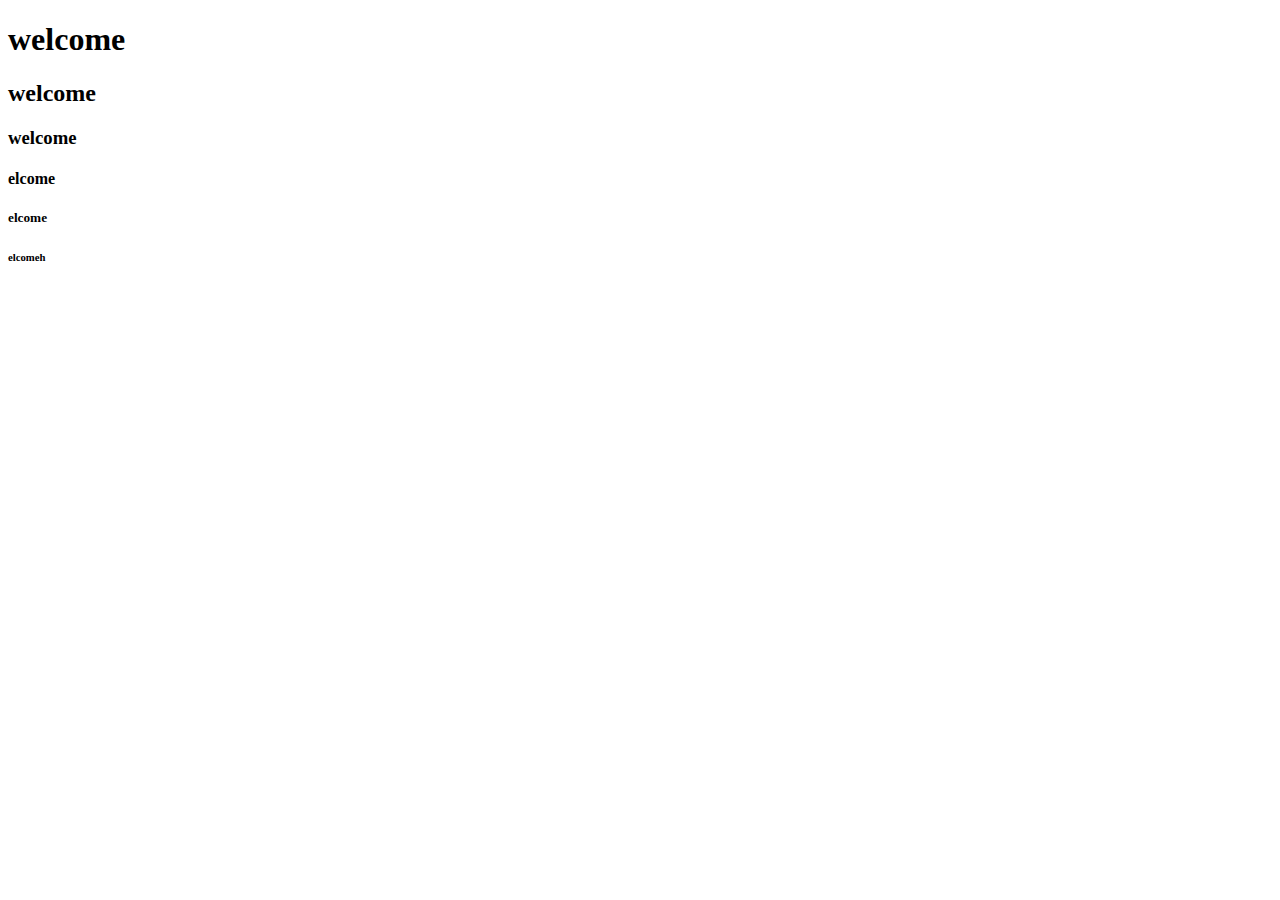
==== ictkevhtml/htmlcss/index.html @ 041043d1 "first commit" ====
<!DOCTYPE html>
<html lang="en">
<head>
    <meta charset="UTF-8">
    <meta name="viewport" content="width=device-width, initial-scale=1.0">
    <meta http-equiv="X-UA-Compatible" content="ie=edge">
    <title>welcome</title>
</head>
<body>
    <h1>welcome</h1>
    <h2>welcome</h2>
    <h3>welcome</h3>
    <h4>elcome</h4>
    <h5>elcome</h5>
    <h6>elcomeh</h6>
</body>
</html>
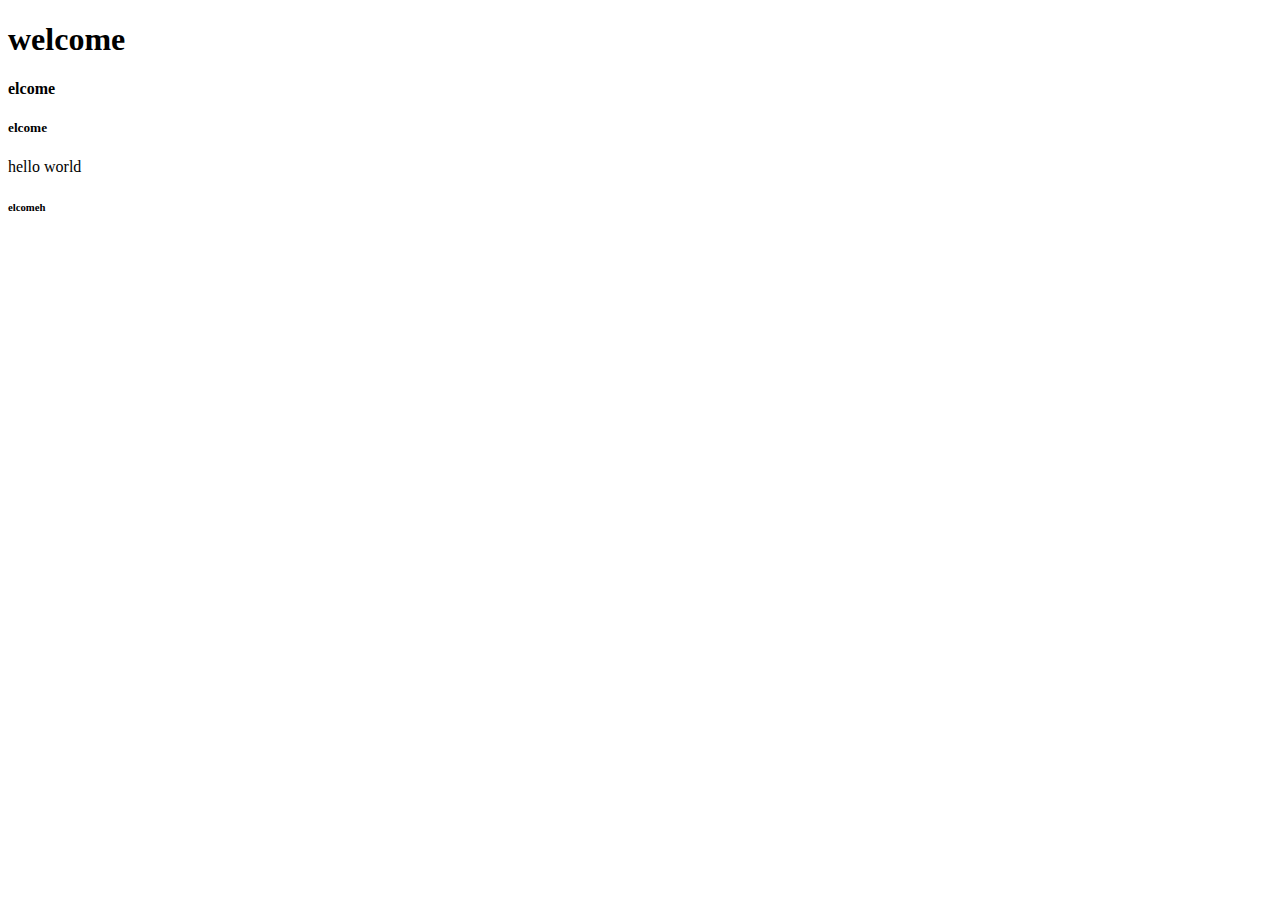
==== commit ff18e3f1: "first commit" ====
--- a/ictkevhtml/htmlcss/index.html
+++ b/ictkevhtml/htmlcss/index.html
@@ -8,10 +8,9 @@
 </head>
 <body>
     <h1>welcome</h1>
-    <h2>welcome</h2>
-    <h3>welcome</h3>
     <h4>elcome</h4>
     <h5>elcome</h5>
+    hello world
     <h6>elcomeh</h6>
 </body>
 </html>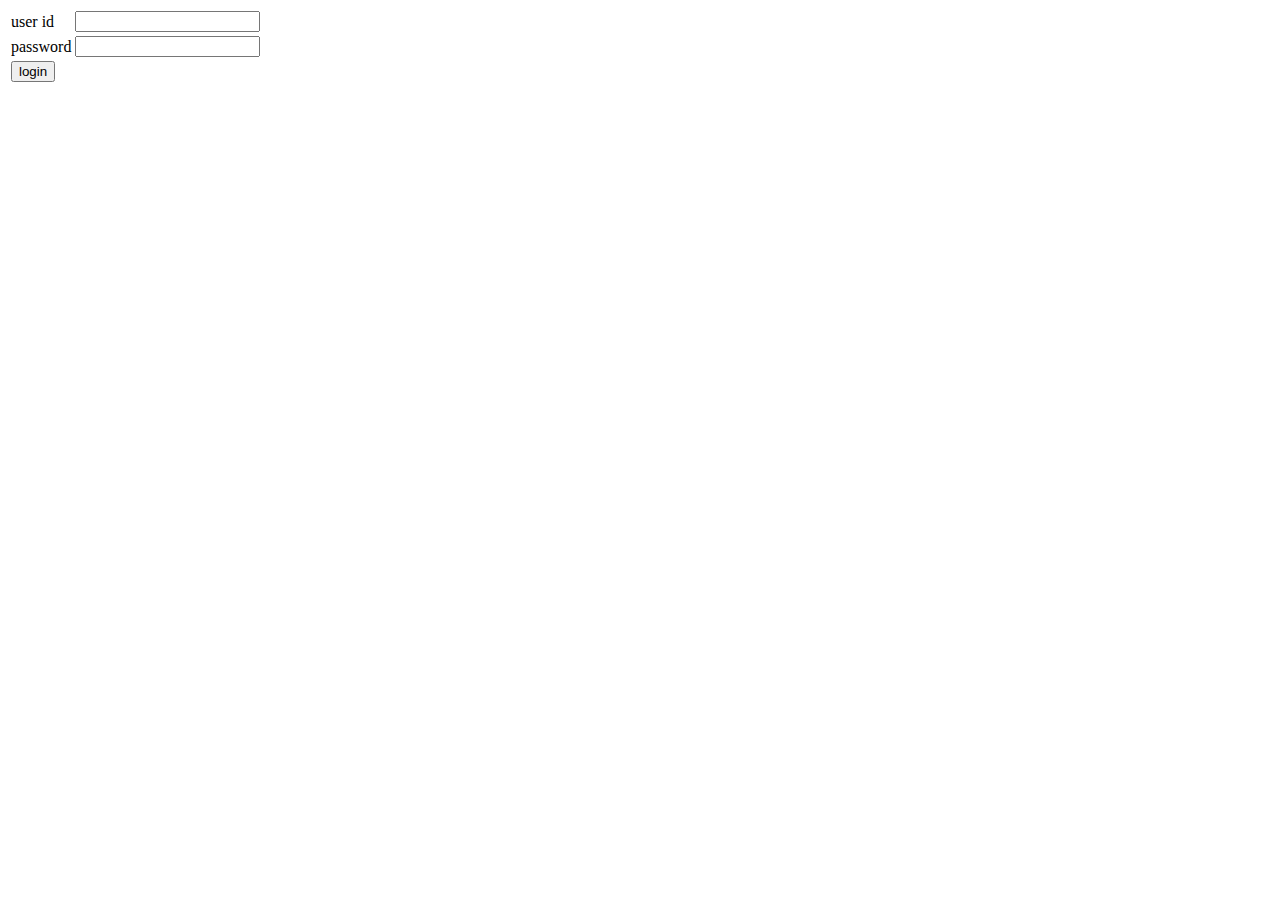
==== commit a1789a7b: "login" ====
--- a/ictkevhtml/htmlcss/index.html
+++ b/ictkevhtml/htmlcss/index.html
@@ -7,10 +7,23 @@
     <title>welcome</title>
 </head>
 <body>
-    <h1>welcome</h1>
-    <h4>elcome</h4>
-    <h5>elcome</h5>
-    hello world
-    <h6>elcomeh</h6>
+    <table>
+        <tr>
+            <td>
+                user id
+
+        </td>
+        <td><input type="text">
+        </td>
+    
+    </tr>
+    <tr><td>password
+    </td>
+    <td>
+        <input type="text">
+    </td>
+</tr>
+<tr><td><button>login</button></td></tr>
+    </table>
 </body>
 </html>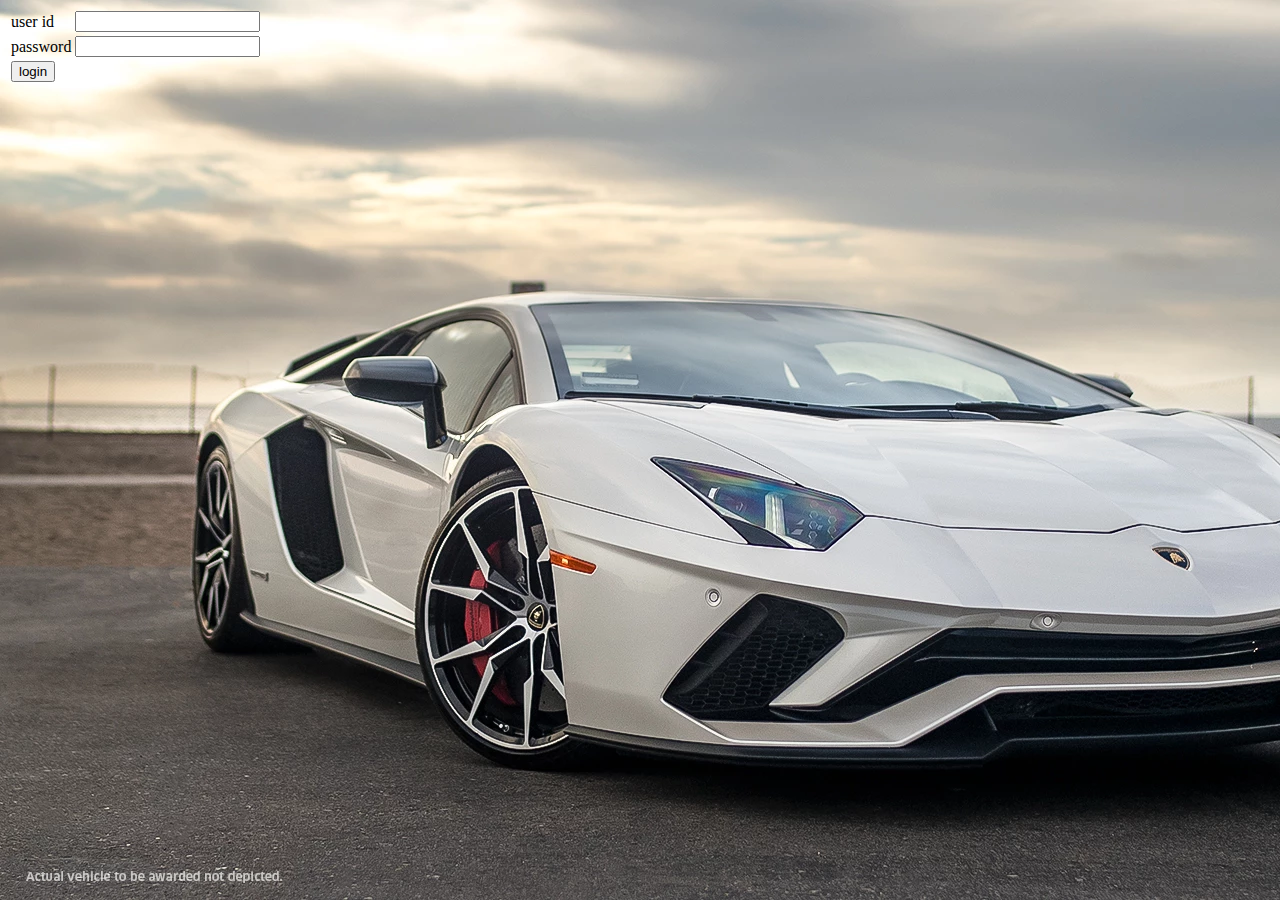
==== commit 63c9db86: "extback" ====
--- a/ictkevhtml/htmlcss/index.html
+++ b/ictkevhtml/htmlcss/index.html
@@ -5,6 +5,7 @@
     <meta name="viewport" content="width=device-width, initial-scale=1.0">
     <meta http-equiv="X-UA-Compatible" content="ie=edge">
     <title>welcome</title>
+    <link rel="stylesheet" href="./css/style.css">
 </head>
 <body>
     <table>
--- a/ictkevhtml/htmlcss/css/style.css
+++ b/ictkevhtml/htmlcss/css/style.css
@@ -0,0 +1,2 @@
+.clr{color: rgb(14, 250, 14);}
+        body{background:url('../lambo.webp');}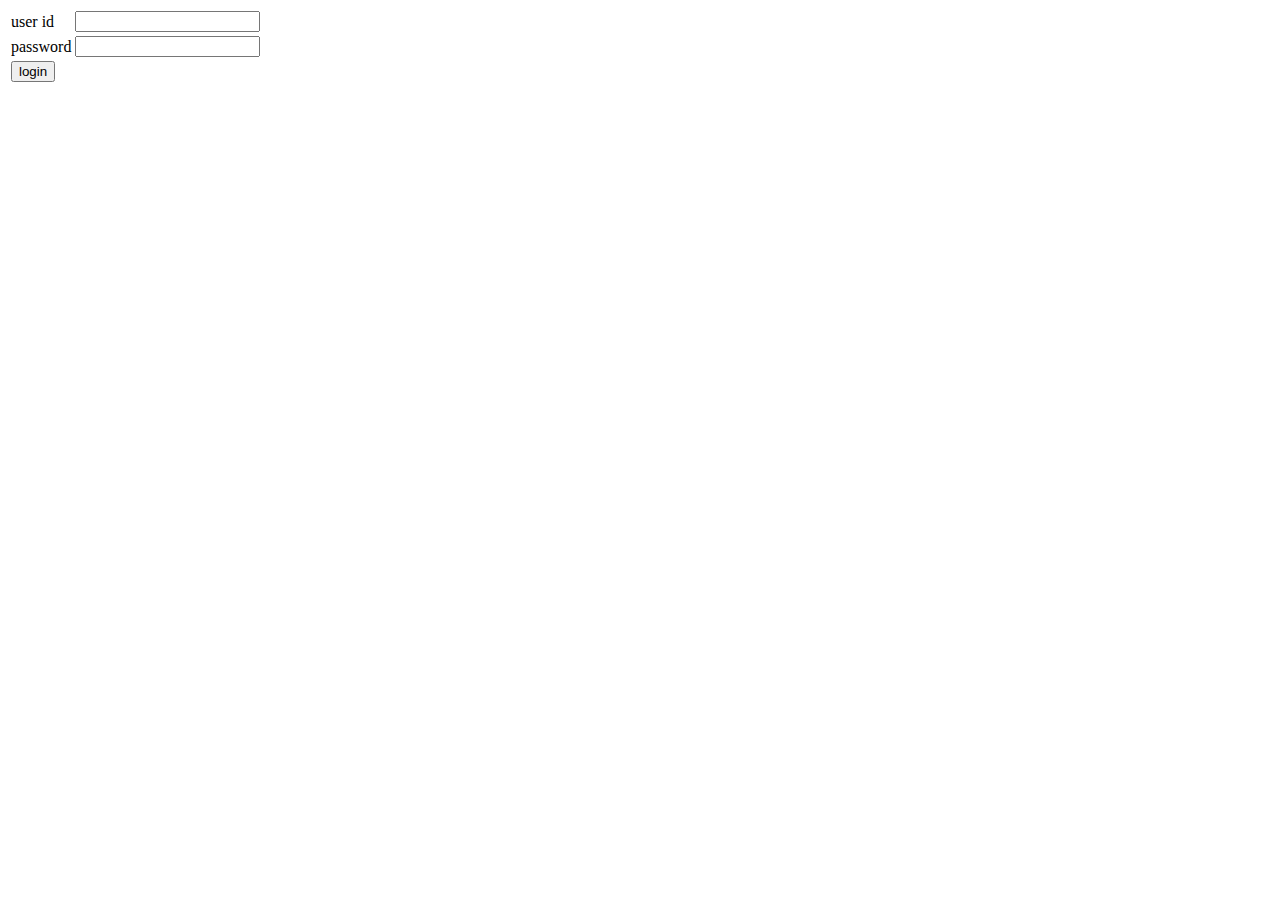
==== commit db138187: "marg" ====
--- a/ictkevhtml/htmlcss/index.html
+++ b/ictkevhtml/htmlcss/index.html
@@ -5,7 +5,7 @@
     <meta name="viewport" content="width=device-width, initial-scale=1.0">
     <meta http-equiv="X-UA-Compatible" content="ie=edge">
     <title>welcome</title>
-    <link rel="stylesheet" href="./css/style.css">
+    <link rel="stylesheet" href="./css/">
 </head>
 <body>
     <table>
